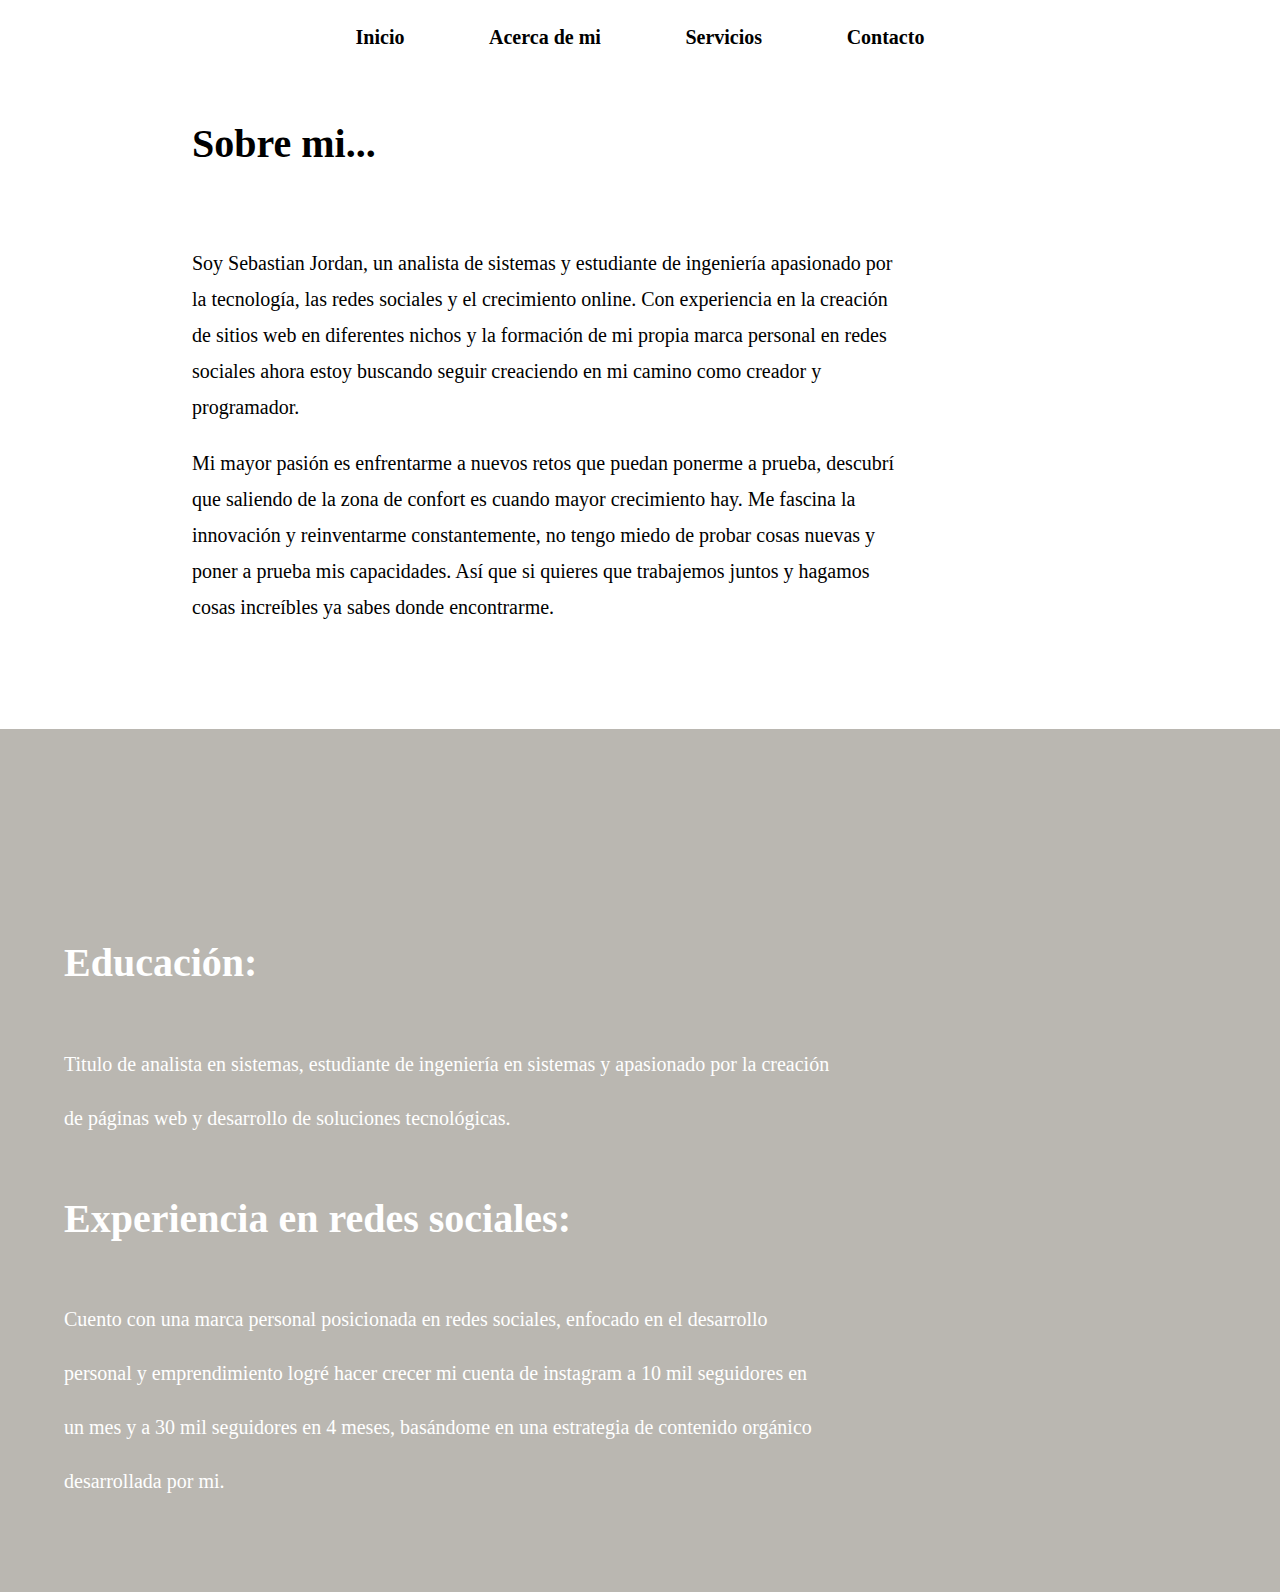
==== acercaDe.html @ b26295a6 "pagina acercaDe" ====
<!DOCTYPE html>
<html lang="en">
<head>
    <meta charset="UTF-8">
    <meta name="viewport" content="width=device-width, initial-scale=1.0">
    <title>Acerca de mi</title>
    <link rel="stylesheet" href="styles/style.css">
</head>
<body>
    <body>

        <header>
            <nav>
                <ul>
                    <li><a href="index.html">Inicio</a></li>
                    <li><a href="acercaDe.html">Acerca de mi</a></li>
                    <li><a href="servicios.html">Servicios</a></li>
                    <li><a href="contacto.html">Contacto</a></li>
                </ul>
            </nav>
        </header>
        <div class="izquierda-simple">
            <h1>Sobre mi...</h1>
            <br>
            <p>
                Soy Sebastian Jordan, un analista de sistemas y estudiante de ingeniería apasionado por la tecnología, las redes sociales y el
                crecimiento online. Con experiencia en la creación de sitios web en diferentes nichos y la formación de mi propia marca personal en 
                redes sociales ahora estoy buscando seguir creaciendo en mi camino como creador y programador. 
            </p>
            <p>
                Mi mayor pasión es enfrentarme a nuevos retos que puedan ponerme a prueba, descubrí que saliendo de la zona de confort es cuando
                mayor crecimiento hay. Me fascina la innovación y reinventarme constantemente, no tengo miedo de probar cosas nuevas y poner a prueba
                mis capacidades. Así que si quieres que trabajemos juntos y hagamos cosas increíbles ya sabes donde encontrarme.  
            </p>
        </div>

        <div class="horizontal-columna">
            <h1>Educación:</h1>
            <p>
                Titulo de analista en sistemas, estudiante de ingeniería en sistemas y apasionado por la creación de páginas web
                y desarrollo de soluciones tecnológicas.
            </p>
            <h1>Experiencia en redes sociales:</h1>
            <p>
                Cuento con una marca personal posicionada en redes sociales, enfocado en el desarrollo personal y emprendimiento logré
                hacer crecer mi cuenta de instagram a 10 mil seguidores en un mes y a 30 mil seguidores en 4 meses, basándome en una 
                estrategia de contenido orgánico desarrollada por mi.
            </p>
        </div>
</body>
</html>
---- styles/style.css ----
body {
    font-family: roboto;
    font-size: 125%;
    margin: 0;
    padding: 0;
    box-sizing: border-box;
    background-color: white;
}

header {
    background-color: white;
    color: black;
    text-align: center;
    padding: 2%;
}

nav ul {
    list-style: none;
    padding: 0;
    margin: 0;
    display: flex;
    justify-content: center;
}

nav li {
    margin: 0 1%;
}

nav a {
    text-decoration: none;
    color: black;
    font-weight: bold;
    transition: color 0.3s, background-color 0.3s; /* Agrega un cambio de color al pasar mouse */
    padding: 1em 1.5em; /* espacio extra para mejorar la experiencia de lo de arriba, em es relativo al tamaño del contenedor*/
}

nav a:hover {
    color: #ccc; /* Para que el menu se sombree con el mouse */
    background-color: #555;
}

main { /*podria agregar un main que agarre todo lo de despues del encabezado para que quede tipo periodico*/
    padding: 20px;
}

footer {
    background-color: black;
    color: #fff;
    text-align: center;
    padding: 1em;
    position: fixed;
    bottom: 0;
    width: 100%;
}

.imagen-ajustada {
    width: 300px;
    height: auto;
}

.imagen-ajustada1 {
    width: 200px;
    height: auto;
}

.imagen-fade { /*clase para efecto fade */
    width: 300px;
    height: 200px;
    /*background-color: #ddd; un color de fondo temporal*/
    margin-bottom: 20px;
    opacity: 0; /* establece la opacidad inicial en 0 */
    transition: opacity 0.8s; /* transición de opacidad */
    padding-left: 25%;
}

.imagen-slide-fade-right {
    width: 300px; /*Tamaño del contenedor*/
    height: 200px;
    /*background-color: #ddd; Color de fondo temporal para el fade */
    overflow: hidden; /* Asegura que el contenido no se desborde del contenedor */
    opacity: 0; /* Establece la opacidad inicial en 0 para el efecto fade */
    transition: opacity 0.8s, transform 0.8s; /* Agrega una transición de opacidad y transformación */
}

.imagen-slide-fade-left {
    width: 300px; /*Tamaño del contenedor*/
    height: 200px;
    /*background-color: #ddd; Color de fondo temporal para el fade */
    overflow: hidden; /* Asegura que el contenido no se desborde del contenedor */
    opacity: 0; /* Establece la opacidad inicial en 0 para el efecto fade */
    transition: opacity 0.8s, transform 0.8s; /* Agrega una transición de opacidad y transformación */
}

.derecha { /*para alinear texto a la derecha */
    text-align: center;
    padding-left: 50%;
    height: 45vh;
}

.izquierda { /*para alinear texto a la izquierda */
    text-align: center;
    padding-right: 50%;
    height: 40vh; /*si disminuyo esto puedo hacer que los div queden uno al lado del otro*/
    padding-top: 25px;
}

.fondoLiso {
    background-color: #bab7b1;
    /*Estas cosas de abajo son para pantallas pequeñas*/
    display: flex;
    flex-direction: column;
    align-items: center;
}

.horizontal{
    padding-top: 75px;
    display: flex;
    flex-direction: row; /* Organiza los elementos en una fila */
    padding-right: 200px;
    padding-bottom: 100px;
    padding-left: 75px;
    background-color: #bab7b1;
    color: white;
    line-height: 40px;
}

.horizontal-columna{
    padding-top: 20vh;
    display: flex;
    flex-direction: column;
    padding-right: 35%;
    padding-bottom: 5%;
    padding-left: 5%;
    background-color: #bab7b1;
    color: white;
    line-height: 6vh;
}

.centro { /*para alinear texto al centro */
    margin: 0 auto; /* Centra el contenido del div horizontalmente */
    max-width: 600px; /* O ajusta el ancho máximo según tus necesidades */
    text-align: center;
    background-color: #bab7b1;
}

.centro-ancho { /*para alinear texto al centro */
    margin: 0 auto; /* Centra el contenido del div horizontalmente */
    max-width: 1000px; /* O ajusta el ancho máximo según tus necesidades */
    text-align: center;
    font-size: 100%;
}

.izquierda-simple {
    padding-right: 30%;
    padding-left: 15%;
    padding-top: 25px;  
    line-height: 4vh;
    height: 70vh;
}

#banner {
    background-image: url('../images/fondoMinimalista2.jpg'); /* Ruta de la imagen de fondo */
    background-size: cover; /* Cubrir todo el tamaño del contenedor */
    background-position: center; /* Centrar la imagen */
    height: 80vh; /* 100% de la altura de la ventana gráfica (viewport) */
    display: flex;
    flex-direction: column; /* Sirve por si quiero agregar más texto al banner */
    justify-content: center; /* Centrar el contenido horizontalmente */
    align-items: center; /* Centrar el contenido verticalmente */
    color: white; /* Color del texto en el banner */
    font-size: 5vw; /* Tamaño del texto */
    font-family: roboto;
}

#banner h1, #banner h3 {
    margin: 0; /* Elimina el margen predeterminado que podría tener h1 y h3 */
}



/*Acá abajo pondremos los media queries para adaptabilidad a pantallas pequeñas*/



/*Esto es para el menu*/
@media screen and (max-width: 600px) {
    .menu {
        display: none;
        flex-direction: column;
        align-items: center;
    }

    .menu.active {
        display: flex;
    }

    #menu-icon {
        display: block;
        text-align: center;
        font-size: 1.5em;
        cursor: pointer;
    }
}

/*Esto es para el boton del menu*/
@media screen and (min-width: 601px) {
    #menu-icon {
        display: none;
    }

    .menu {
        display: flex;
        justify-content: center;
    }
}

/*Esto es para las imagenes con efecto de movimiento*/
@media screen and (max-width: 768px) {
    .derecha, .izquierda {
        padding: 10px; /* Reduce el espacio entre bloques en pantallas más pequeñas */
        height: 70vh;
        width: 100%;
    }

    .imagen-slide-fade-right, .imagen-slide-fade-left {
        width: 100%; /* Haz que ocupen el 100% del ancho en pantallas pequeñas */
        padding: 0; /* Elimina cualquier padding en pantallas pequeñas */
    }
}

/*Esto es para la imagen centrada con texto*/
@media screen and (max-width: 768px){
    .horizontal{
        padding: 10px;
        text-align: center;
        flex-direction: column;
        height: 125vh;
    }

    .imagen-fade{
        width: 100%;
        padding: 0;
    }
}

@media screen and (max-width: 768px){
    .izquierda-simple{
        padding: 5vh;
        height: 100vh;
        width: 100%;
    }
}
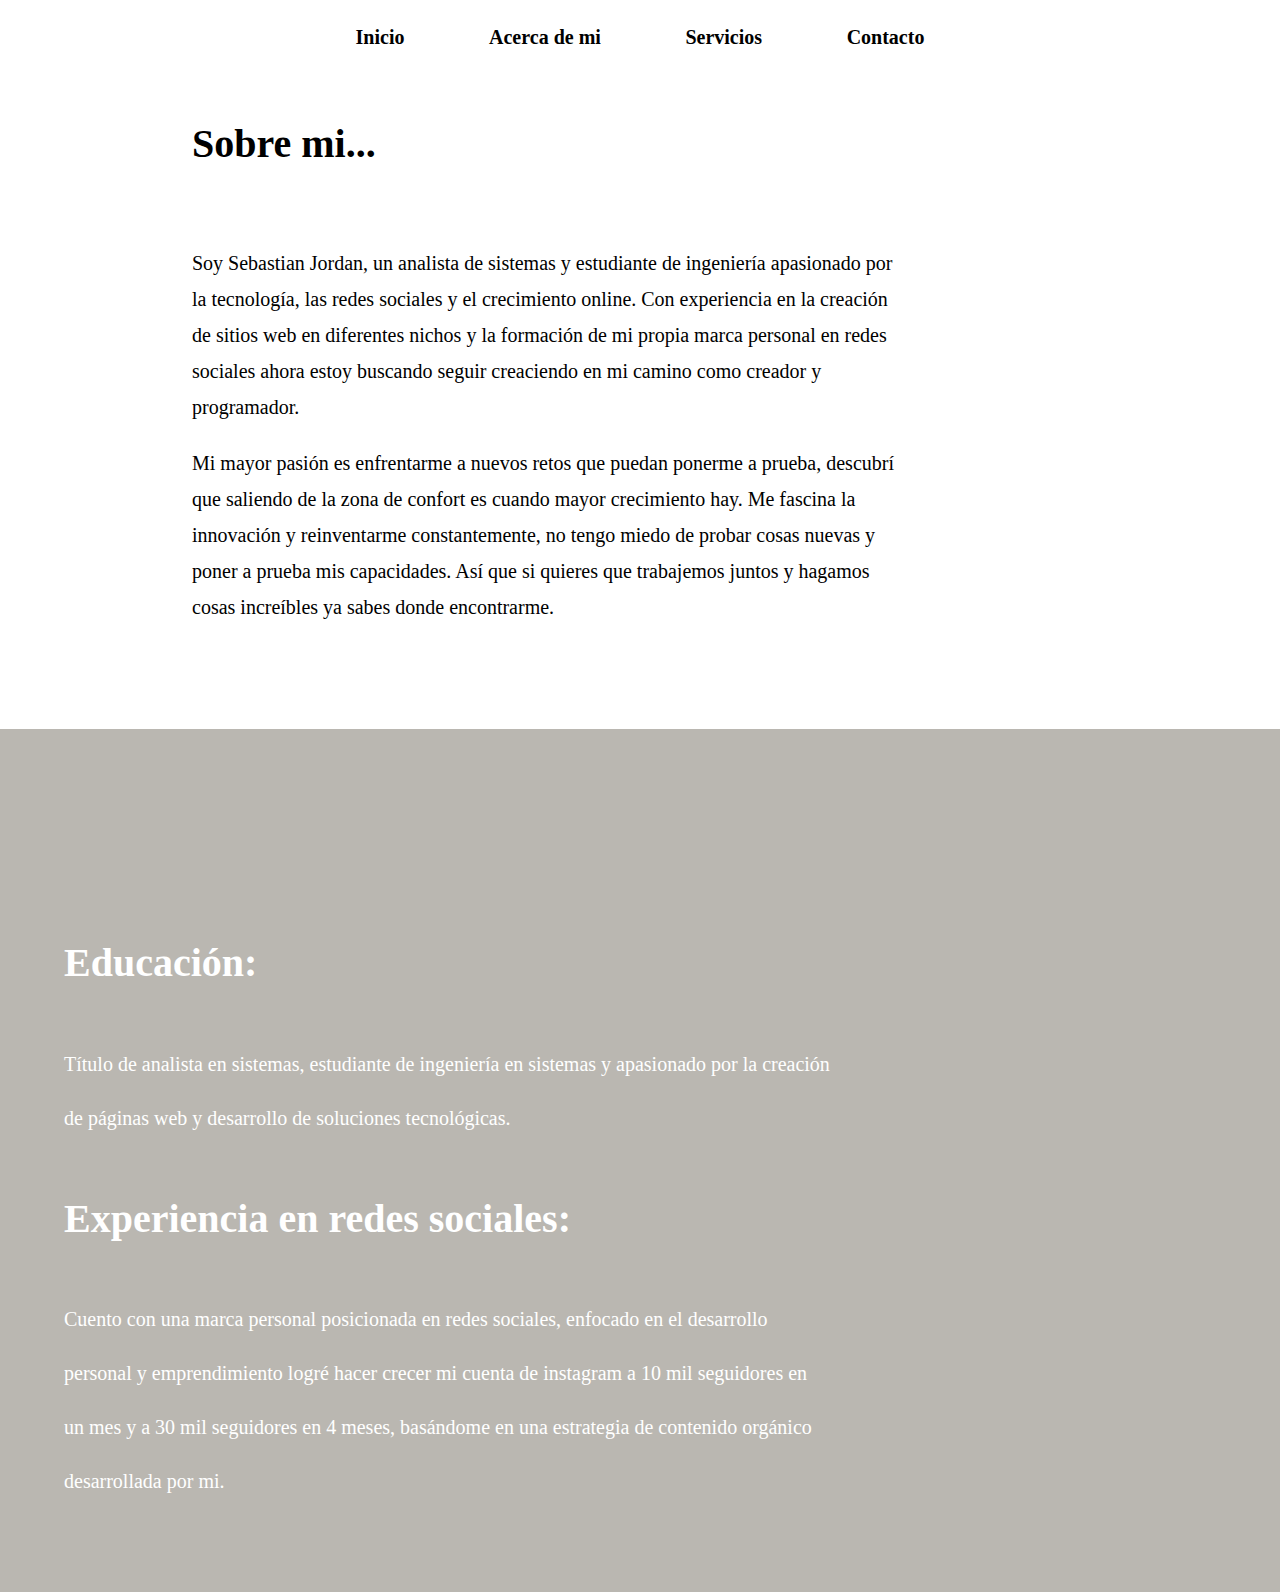
==== commit 621cb876: "contacto" ====
--- a/acercaDe.html
+++ b/acercaDe.html
@@ -37,7 +37,7 @@
         <div class="horizontal-columna">
             <h1>Educación:</h1>
             <p>
-                Titulo de analista en sistemas, estudiante de ingeniería en sistemas y apasionado por la creación de páginas web
+                Título de analista en sistemas, estudiante de ingeniería en sistemas y apasionado por la creación de páginas web
                 y desarrollo de soluciones tecnológicas.
             </p>
             <h1>Experiencia en redes sociales:</h1>
--- a/styles/style.css
+++ b/styles/style.css
@@ -136,6 +136,18 @@
     line-height: 6vh;
 }
 
+.horizontal-columna-largo{
+    padding-top: 20vh;
+    display: flex;
+    flex-direction: column;
+    padding-right: 20%;
+    padding-bottom: 5%;
+    padding-left: 5%;
+    background-color: #bab7b1;
+    color: white;
+    line-height: 6vh;
+}
+
 .centro { /*para alinear texto al centro */
     margin: 0 auto; /* Centra el contenido del div horizontalmente */
     max-width: 600px; /* O ajusta el ancho máximo según tus necesidades */
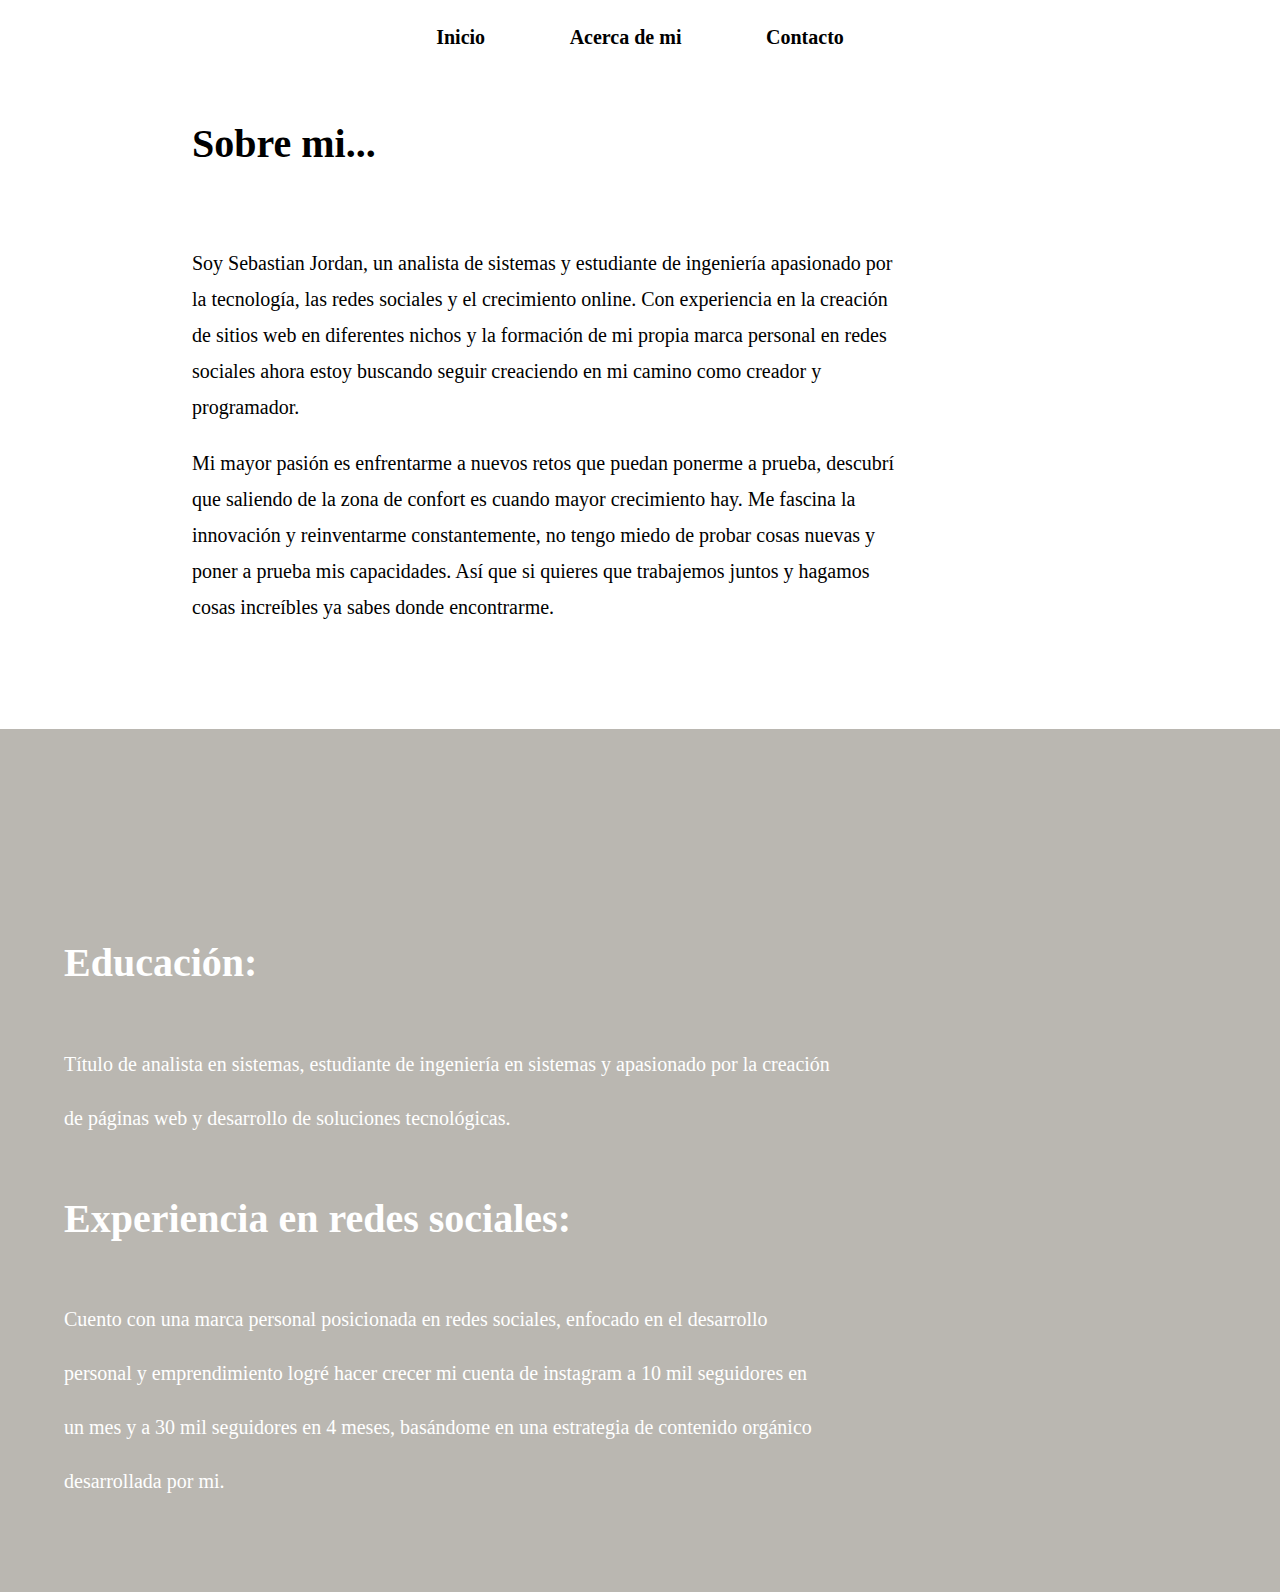
==== commit 1ce9a213: "sin pagina de servicio" ====
--- a/acercaDe.html
+++ b/acercaDe.html
@@ -5,20 +5,23 @@
     <meta name="viewport" content="width=device-width, initial-scale=1.0">
     <title>Acerca de mi</title>
     <link rel="stylesheet" href="styles/style.css">
+    <script src="js/main.js"></script>
 </head>
 <body>
     <body>
 
         <header>
             <nav>
-                <ul>
+                <ul class="menu">
                     <li><a href="index.html">Inicio</a></li>
                     <li><a href="acercaDe.html">Acerca de mi</a></li>
-                    <li><a href="servicios.html">Servicios</a></li>
+                    <!--<li><a href="servicios.html">Servicios</a></li>-->
                     <li><a href="contacto.html">Contacto</a></li>
                 </ul>
+                <div class="menu-icon">&#9776;</div>
             </nav>
         </header>
+
         <div class="izquierda-simple">
             <h1>Sobre mi...</h1>
             <br>
--- a/styles/style.css
+++ b/styles/style.css
@@ -204,19 +204,41 @@
 
     .menu.active {
         display: flex;
-    }
-
-    #menu-icon {
+        animation: slideIn 0.5s ease; /*Animacion de despliegue*/
+    }
+
+    .menu-icon {
         display: block;
         text-align: center;
-        font-size: 1.5em;
-        cursor: pointer;
+        font-size: 4vh;
+    }
+
+    nav li {
+        margin: 0 1%;
+        margin-bottom: 1vh;
+    }
+
+    .menu.active nav li {
+        opacity: 1;
+    }
+
+    nav a:active {
+        padding: 1vh; /* Ajusta el padding solo cuando está en el estado :active */
+    }
+
+    @keyframes slideIn {
+        from {
+            transform: translateY(-75px); /* Inicia desde arriba para dar un efecto de despliegue */
+        }
+        to {
+            transform: translateY(0);
+        }
     }
 }
 
 /*Esto es para el boton del menu*/
-@media screen and (min-width: 601px) {
-    #menu-icon {
+@media screen and (min-width: 600px) {
+    .menu-icon {
         display: none;
     }
 
@@ -227,7 +249,7 @@
 }
 
 /*Esto es para las imagenes con efecto de movimiento*/
-@media screen and (max-width: 768px) {
+@media screen and (max-width: 600px) {
     .derecha, .izquierda {
         padding: 10px; /* Reduce el espacio entre bloques en pantallas más pequeñas */
         height: 70vh;
@@ -241,7 +263,7 @@
 }
 
 /*Esto es para la imagen centrada con texto*/
-@media screen and (max-width: 768px){
+@media screen and (max-width: 600px){
     .horizontal{
         padding: 10px;
         text-align: center;
@@ -255,10 +277,12 @@
     }
 }
 
-@media screen and (max-width: 768px){
+/*Esto es para parrafos simples centrados en pantalla pequeña*/
+@media screen and (max-width: 600px){
     .izquierda-simple{
-        padding: 5vh;
+        padding: 0vh;
         height: 100vh;
         width: 100%;
+        text-align: center;
     }
 }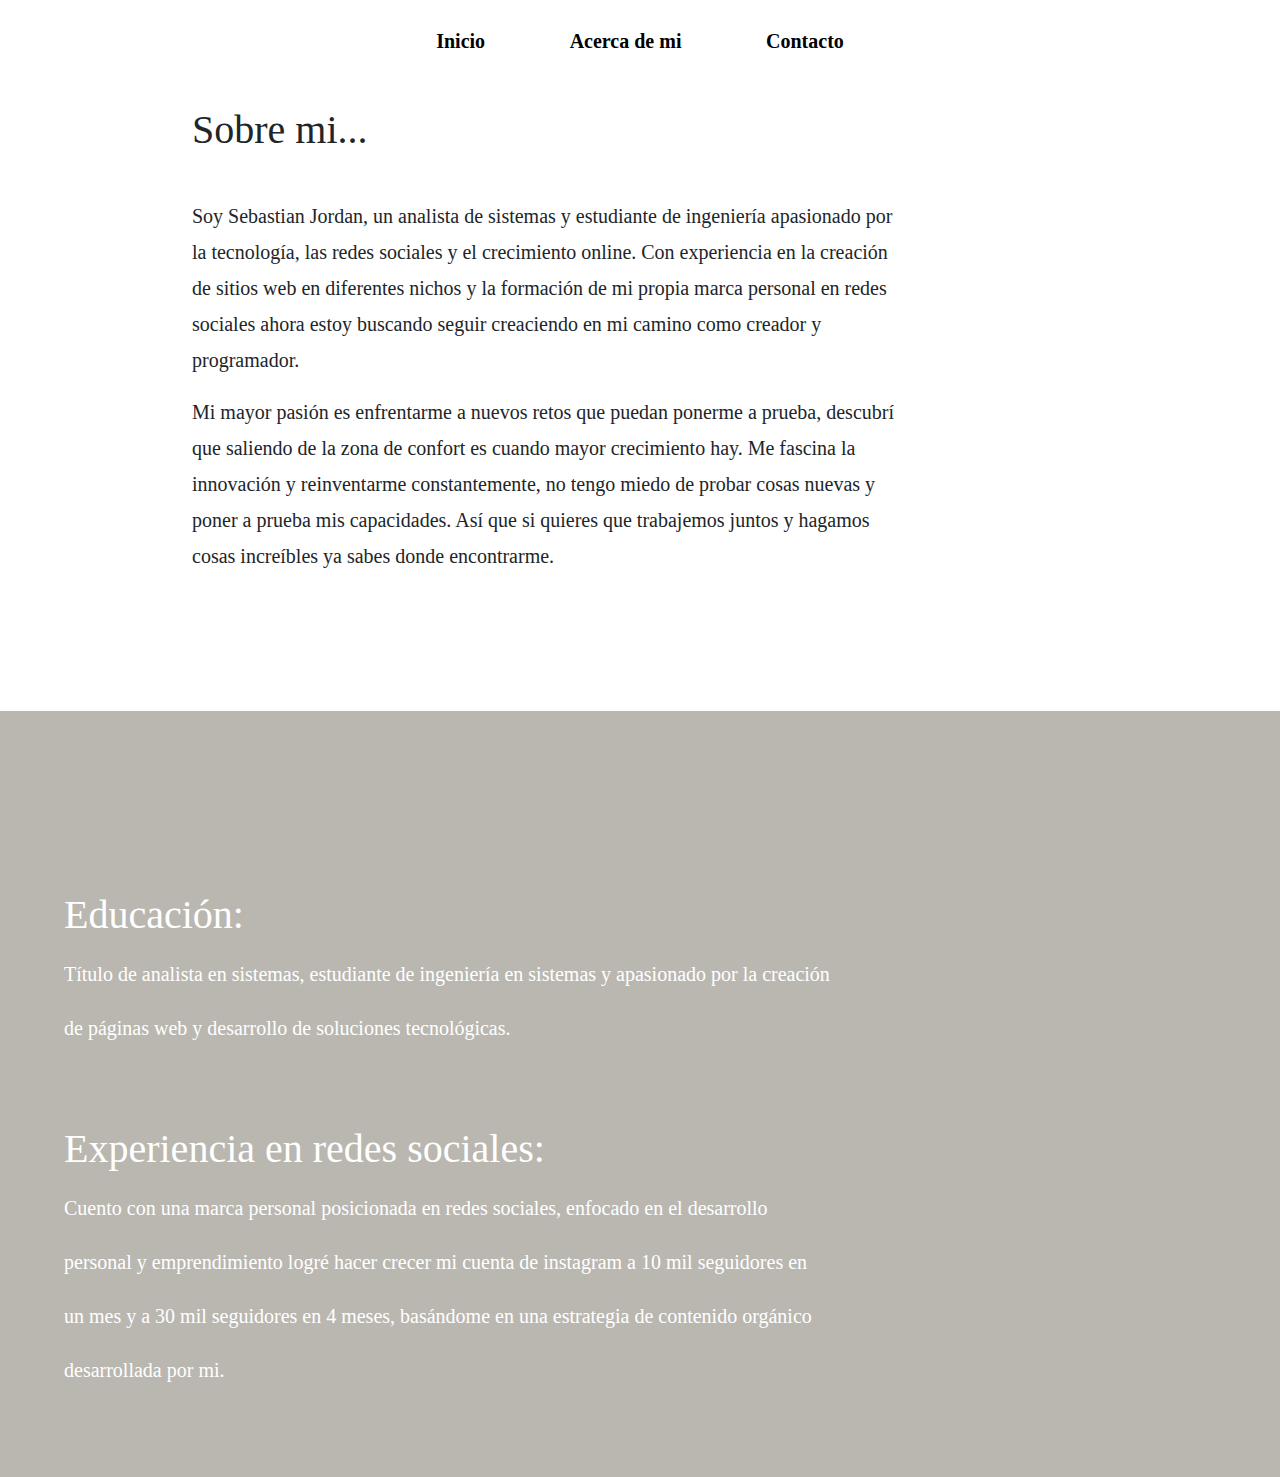
==== commit 3eef6fde: "estilos" ====
--- a/acercaDe.html
+++ b/acercaDe.html
@@ -4,6 +4,7 @@
     <meta charset="UTF-8">
     <meta name="viewport" content="width=device-width, initial-scale=1.0">
     <title>Acerca de mi</title>
+    <link href="https://cdn.jsdelivr.net/npm/bootstrap@5.3.2/dist/css/bootstrap.min.css" rel="stylesheet">
     <link rel="stylesheet" href="styles/style.css">
     <script src="js/main.js"></script>
 </head>
@@ -43,6 +44,7 @@
                 Título de analista en sistemas, estudiante de ingeniería en sistemas y apasionado por la creación de páginas web
                 y desarrollo de soluciones tecnológicas.
             </p>
+            <br>
             <h1>Experiencia en redes sociales:</h1>
             <p>
                 Cuento con una marca personal posicionada en redes sociales, enfocado en el desarrollo personal y emprendimiento logré
--- a/styles/style.css
+++ b/styles/style.css
@@ -251,7 +251,7 @@
 /*Esto es para las imagenes con efecto de movimiento*/
 @media screen and (max-width: 600px) {
     .derecha, .izquierda {
-        padding: 10px; /* Reduce el espacio entre bloques en pantallas más pequeñas */
+        padding: 0px; /* Reduce el espacio entre bloques en pantallas más pequeñas */
         height: 70vh;
         width: 100%;
     }
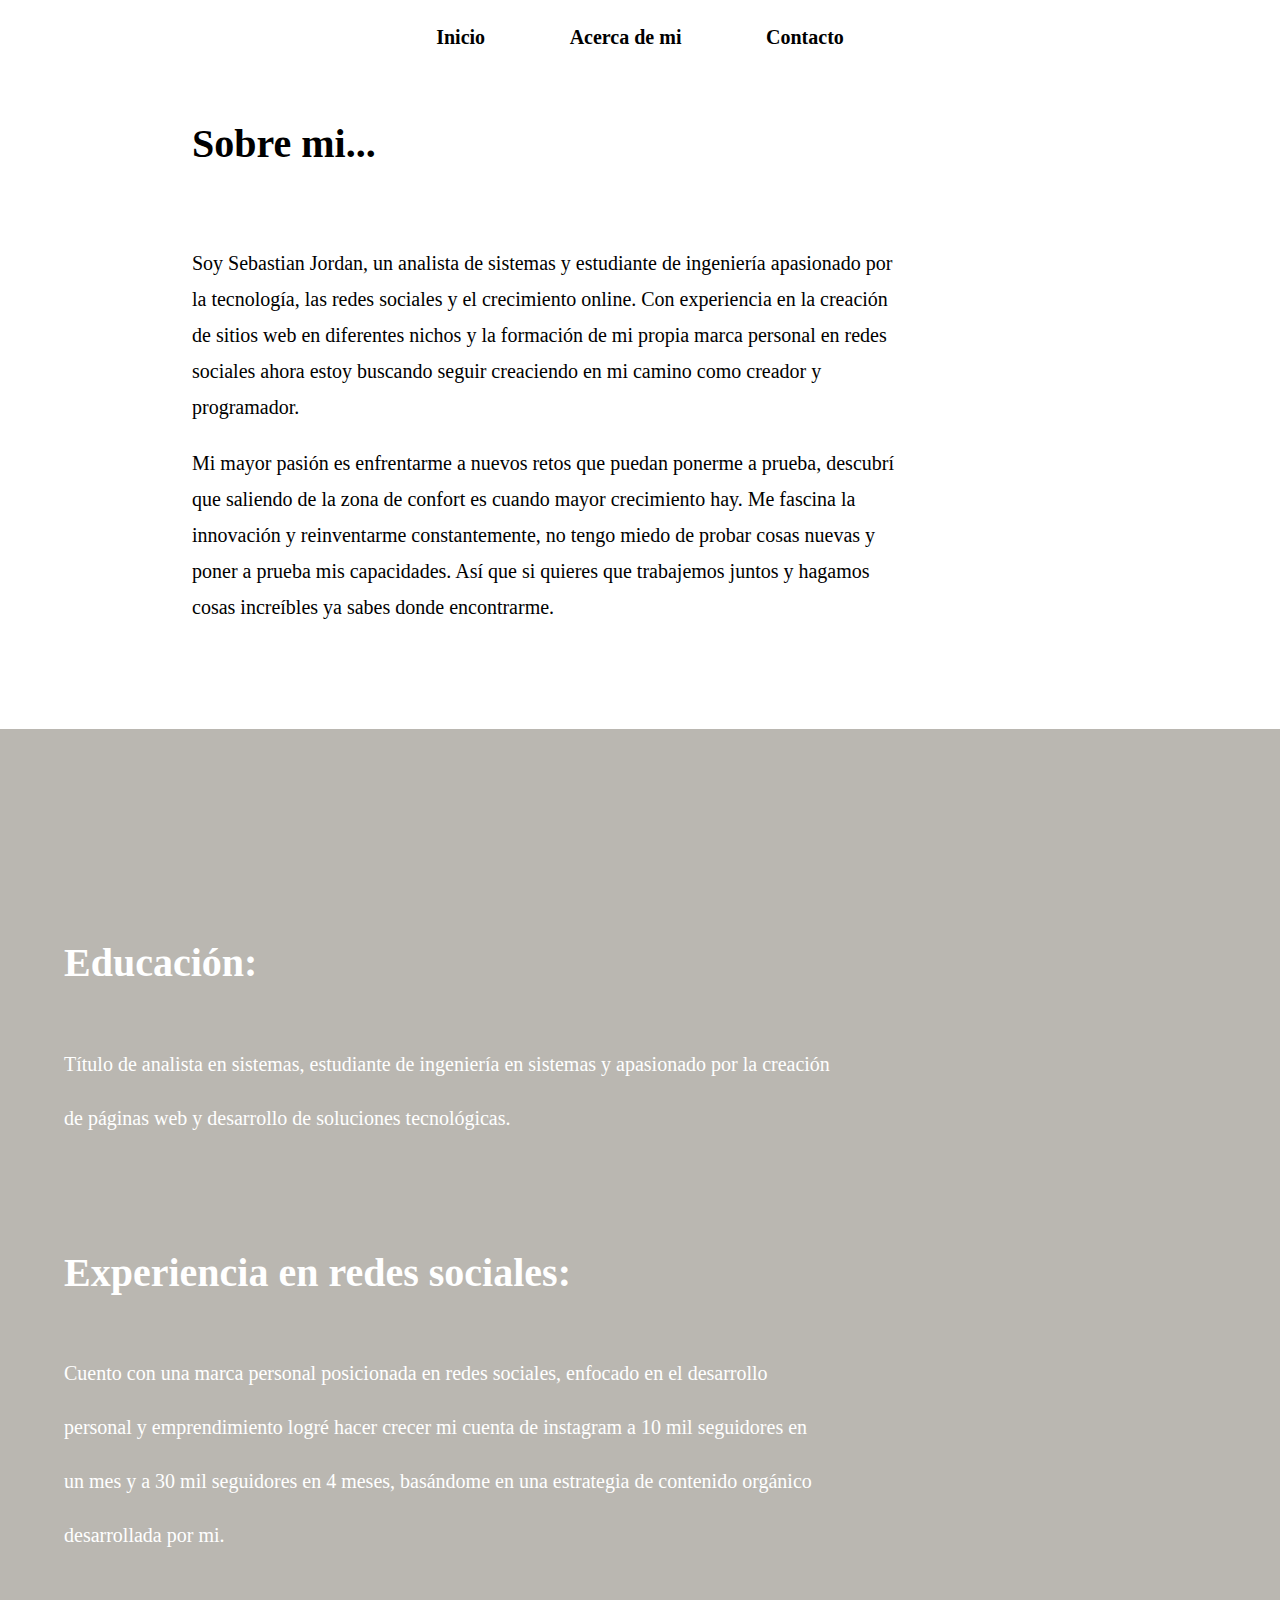
==== commit 8fcadeea: "mas estilos" ====
--- a/acercaDe.html
+++ b/acercaDe.html
@@ -4,7 +4,6 @@
     <meta charset="UTF-8">
     <meta name="viewport" content="width=device-width, initial-scale=1.0">
     <title>Acerca de mi</title>
-    <link href="https://cdn.jsdelivr.net/npm/bootstrap@5.3.2/dist/css/bootstrap.min.css" rel="stylesheet">
     <link rel="stylesheet" href="styles/style.css">
     <script src="js/main.js"></script>
 </head>
--- a/styles/style.css
+++ b/styles/style.css
@@ -180,7 +180,7 @@
     justify-content: center; /* Centrar el contenido horizontalmente */
     align-items: center; /* Centrar el contenido verticalmente */
     color: white; /* Color del texto en el banner */
-    font-size: 5vw; /* Tamaño del texto */
+    font-size: 3vw; /* Tamaño del texto */
     font-family: roboto;
 }
 
@@ -188,7 +188,9 @@
     margin: 0; /* Elimina el margen predeterminado que podría tener h1 y h3 */
 }
 
-
+a {
+    color: blue;
+}
 
 /*Acá abajo pondremos los media queries para adaptabilidad a pantallas pequeñas*/
 
@@ -251,7 +253,7 @@
 /*Esto es para las imagenes con efecto de movimiento*/
 @media screen and (max-width: 600px) {
     .derecha, .izquierda {
-        padding: 0px; /* Reduce el espacio entre bloques en pantallas más pequeñas */
+        padding: 10px; /* Reduce el espacio entre bloques en pantallas más pequeñas */
         height: 70vh;
         width: 100%;
     }
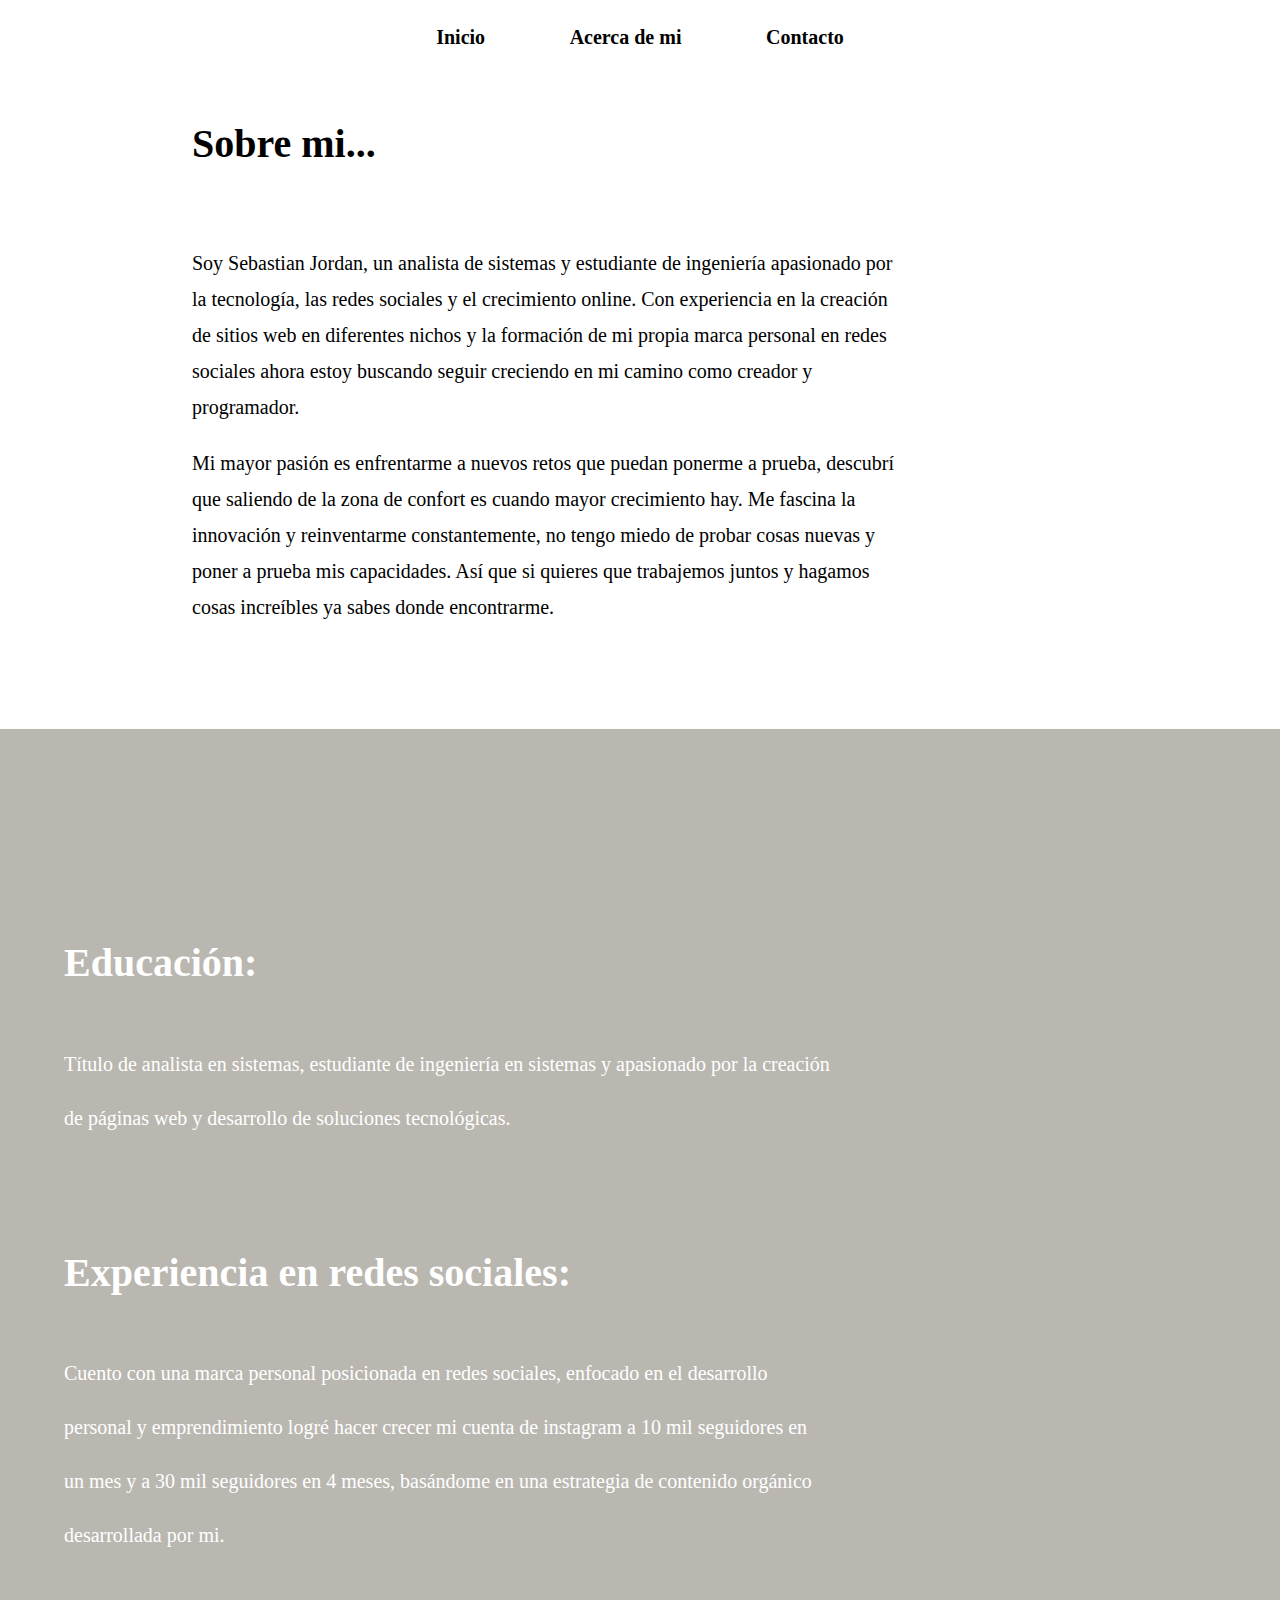
==== commit 98a4b7e0: "minor fixes" ====
--- a/acercaDe.html
+++ b/acercaDe.html
@@ -28,7 +28,7 @@
             <p>
                 Soy Sebastian Jordan, un analista de sistemas y estudiante de ingeniería apasionado por la tecnología, las redes sociales y el
                 crecimiento online. Con experiencia en la creación de sitios web en diferentes nichos y la formación de mi propia marca personal en 
-                redes sociales ahora estoy buscando seguir creaciendo en mi camino como creador y programador. 
+                redes sociales ahora estoy buscando seguir creciendo en mi camino como creador y programador. 
             </p>
             <p>
                 Mi mayor pasión es enfrentarme a nuevos retos que puedan ponerme a prueba, descubrí que saliendo de la zona de confort es cuando
--- a/styles/style.css
+++ b/styles/style.css
@@ -94,6 +94,7 @@
 .derecha { /*para alinear texto a la derecha */
     text-align: center;
     padding-left: 50%;
+    padding-bottom: 2%;
     height: 45vh;
 }
 
@@ -262,10 +263,8 @@
         width: 100%; /* Haz que ocupen el 100% del ancho en pantallas pequeñas */
         padding: 0; /* Elimina cualquier padding en pantallas pequeñas */
     }
-}
-
-/*Esto es para la imagen centrada con texto*/
-@media screen and (max-width: 600px){
+
+    /*Esto es para la imagen centrada con texto*/
     .horizontal{
         padding: 10px;
         text-align: center;
@@ -277,14 +276,24 @@
         width: 100%;
         padding: 0;
     }
-}
-
-/*Esto es para parrafos simples centrados en pantalla pequeña*/
-@media screen and (max-width: 600px){
+
+    .fondoLiso {
+        height: 140vh;
+    }
+
+    /*Esto es para parrafos simples centrados en pantalla pequeña*/
     .izquierda-simple{
         padding: 0vh;
         height: 100vh;
         width: 100%;
         text-align: center;
     }
+
+    .horizontal-columna {
+        line-height: 5vh;
+    }
+
+    .horizontal-columna-largo {
+        line-height: 5vh;
+    }
 }